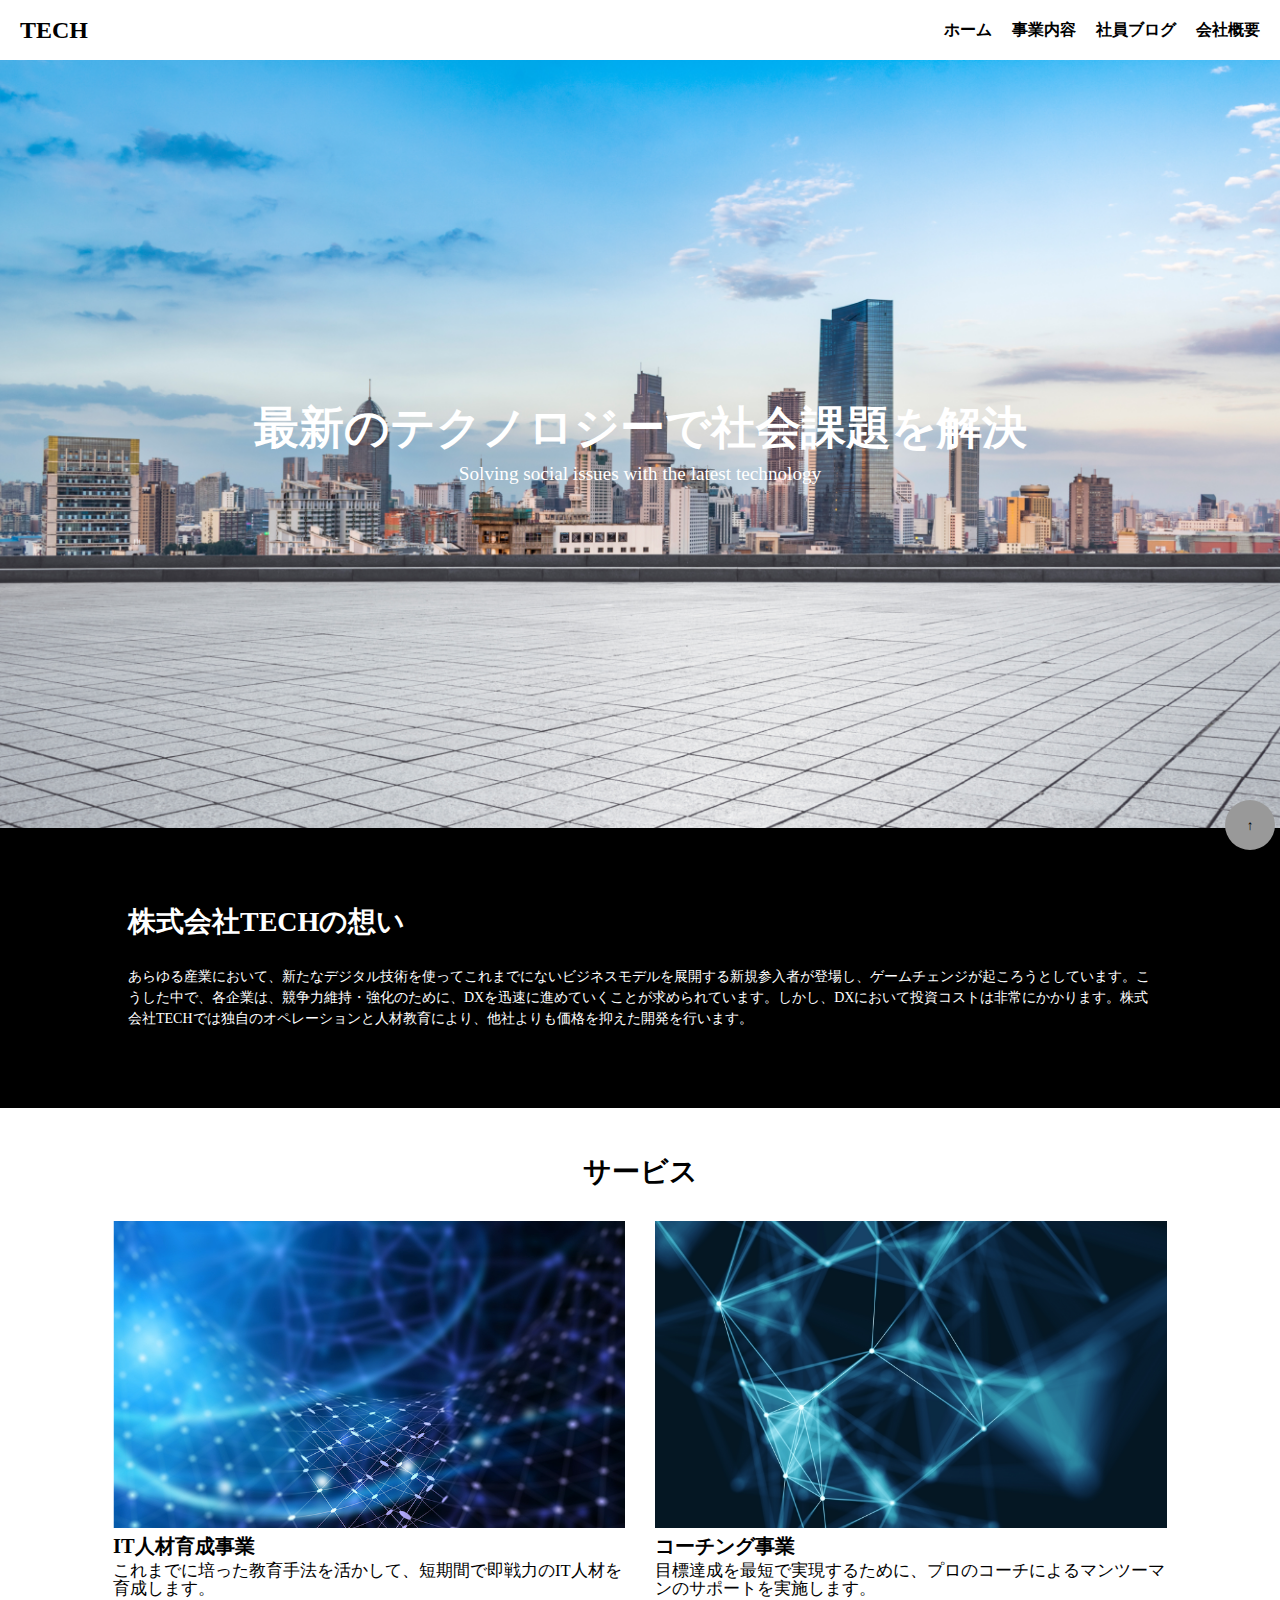
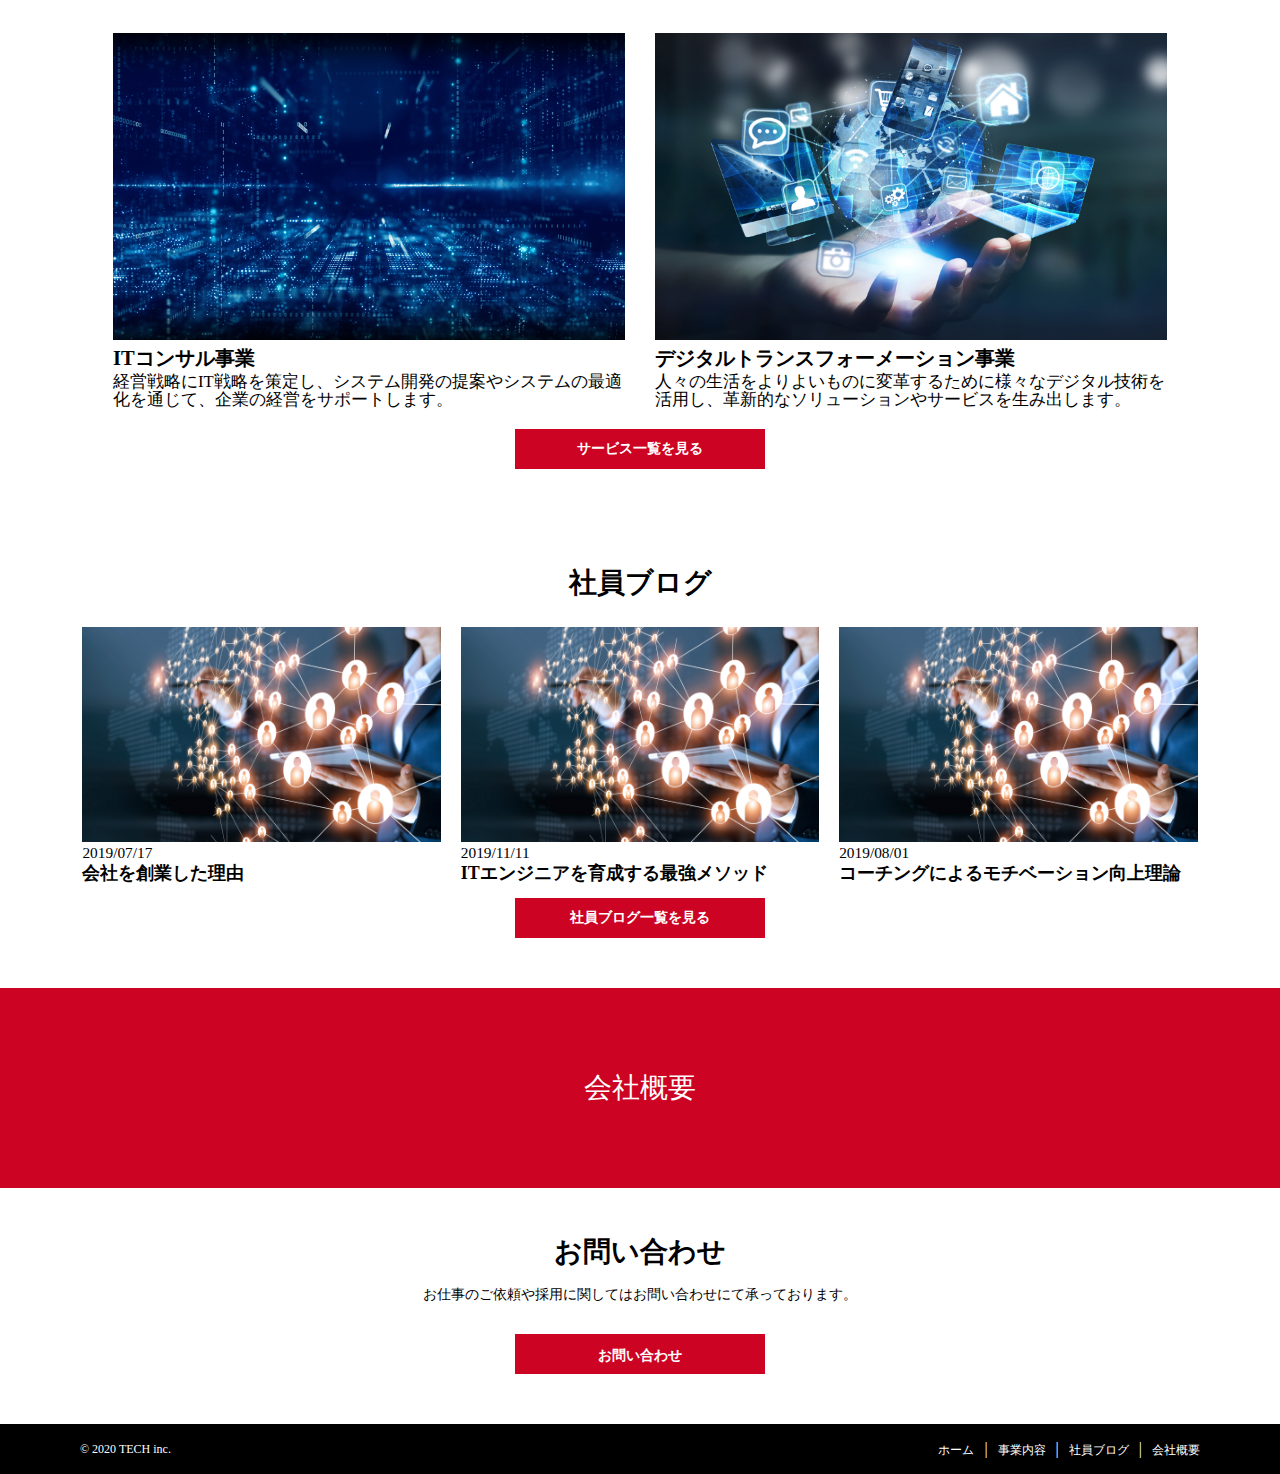
==== 20221115mizutani/index.html @ b6879534 "first commit" ====
<!DOCTYPE html>
<html lang="ja">
    <head>
        <meta charset="UTF-8" />
        <meta http-equiv="X-UA-Compatible" content="IE=edge" />
        <meta name="viewport" content="width=device-width, initial-scale=1.0" />
        <link rel="stylesheet" href="./css/reset.css" />
        <link rel="stylesheet" href="./css/common.css">
        <link rel="stylesheet" href="./css/style.css" />
        <title>株式会社TECH</title>
    </head>
    <body>
        <header class="header" #id="header">
            <p class="header-logo">TECH</p>
            <nav class="header-nav">
                <ul class="header-nav__list">
                    <li class="header-nav__item">
                        <a href="#">ホーム</a>
                    </li>
                    <li class="header-nav__item">
                        <a href="./service.html">事業内容</a>
                    </li>
                    <li class="header-nav__item">
                        <a href="./blog.html">社員ブログ</a>
                    </li>
                    <li class="header-nav__item">
                        <a href="./company.html">会社概要</a>
                    </li>
                </ul>
            </nav>
            <div class="drawer-nav" id="drawer-nav">
                <ul class="drawer-nav__list">
                    <li class="drawer-nav__item">
                        <a href="#">ホーム</a>
                    </li>
                    <li class="drawer-nav__item">
                        <a href="./service.html">事業内容</a>
                    </li>
                    <li class="drawer-nav__item">
                        <a href="./blog.html">社員ブログ</a>
                    </li>
                    <li class="drawer-nav__item">
                        <a href="./company.html">会社概要</a>
                    </li>
                </ul>
            </div>
            <div class="humburger-menu" id="humburger-menu">
                <span class="menu__line menu__line--top"></span>
                <span class="menu__line menu__line--middle"></span>
                <span class="menu__line menu__line--bottom"></span>
            </div>
        </header>

        <main class="main">
            <div class="firstview">
                <div class="copy">
                    <h1 class="copy-title">
                        最新のテクノロジーで社会課題を解決
                    </h1>
                    <p class="copy-text">
                        Solving social issues with the latest technology
                    </p>
                </div>
            </div>

            <div class="vision">
                <div class="vision__container">
                    <h2 class="vision-title">株式会社TECHの想い</h2>
                    <p class="vision-text">
                        あらゆる産業において、新たなデジタル技術を使ってこれまでにないビジネスモデルを展開する新規参入者が登場し、ゲームチェンジが起ころうとしています。こうした中で、各企業は、競争力維持・強化のために、DXを迅速に進めていくことが求められています。しかし、DXにおいて投資コストは非常にかかります。株式会社TECHでは独自のオペレーションと人材教育により、他社よりも価格を抑えた開発を行います。
                    </p>
                </div>
            </div>

            <div class="service">
                <h2 class="title">サービス</h2>
                <div class="service__container">
                    <div class="service__card">
                        <img
                            src="./img/service1.png"
                            alt=""
                            class="service__img"
                        />
                        <h3>IT人材育成事業</h3>
                        <p>
                            これまでに培った教育手法を活かして、短期間で即戦力のIT人材を育成します。
                        </p>
                    </div>
                    <div class="service__card">
                        <img
                            src="./img/service2.png"
                            alt=""
                            class="service__img"
                        />
                        <h3>コーチング事業</h3>
                        <p>
                            目標達成を最短で実現するために、プロのコーチによるマンツーマンのサポートを実施します。
                        </p>
                    </div>
                    <div class="service__card">
                        <img
                            src="./img/service3.png"
                            alt=""
                            class="service__img"
                        />
                        <h3>ITコンサル事業</h3>
                        <p>
                            経営戦略にIT戦略を策定し、システム開発の提案やシステムの最適化を通じて、企業の経営をサポートします。
                        </p>
                    </div>
                    <div class="service__card">
                        <img
                            src="./img/service4.png"
                            alt=""
                            class="service__img"
                        />
                        <h3>デジタルトランスフォーメーション事業</h3>
                        <p>
                            人々の生活をよりよいものに変革するために様々なデジタル技術を活用し、革新的なソリューションやサービスを生み出します。
                        </p>
                    </div>
                </div>
                <a href="./service.html" class="link">サービス一覧を見る</a>
            </div>

            <div class="blog">
                <h2 class="title">社員ブログ</h2>
                <div class="blog__container">
                    <div class="blog__card">
                        <img src="./img/blog.png" alt="会社を創業した理由" />
                        <p class="blog__date">2019/07/17</p>
                        <h3>会社を創業した理由</h3>
                    </div>
                    <div class="blog__card">
                        <img
                            src="./img/blog.png"
                            alt="ITエンジニアを育成する最強メソッド"
                        />
                        <p class="blog__date">2019/11/11</p>
                        <h3>ITエンジニアを育成する最強メソッド</h3>
                    </div>
                    <div class="blog__card">
                        <img
                            src="./img/blog.png"
                            alt="コーチングによるモチベーション向上理論"
                        />
                        <p class="blog__date">2019/08/01</p>
                        <h3>コーチングによるモチベーション向上理論</h3>
                    </div>
                </div>
                <a href="./blog.html" class="link">社員ブログ一覧を見る</a>
            </div>

            <div class="company">
                <a href="./company.html" class="company__link">会社概要</a>
            </div>

            <div class="contact">
                <h2 class="title">お問い合わせ</h2>
                <p>
                    お仕事のご依頼や採用に関してはお問い合わせにて承っております。
                </p>
                <button class="contact__button" id="openBtn">
                    お問い合わせ
                </button>
            </div>
        </main>
        <div id="modal" class="modal">
            <div class="modal__content">
                <div class="modal__content-inner">
                    <h1 class="contact__title">お問い合わせフォーム</h1>
                    <form action="#" class="contact__form">
                        <div>
                            <p class="contact__name">氏名</p>
                            <input type="text" name="name" id="name" />
                        </div>
                        <div class="form__item">
                            <p class="contact__name">メールアドレス</p>
                            <input type="email" name="email" id="email" />
                        </div>
                        <div class="form__item">
                            <p class="contact__name">お問い合わせ内容</p>
                            <textarea
                                name="content"
                                id="content"
                                cols="30"
                                rows="10"
                            ></textarea>
                        </div>

                        <div class="submit">
                            <input
                                type="submit"
                                class="form__button"
                                value="送信する"
                            />
                            <input
                                type="button"
                                id="closeBtn"
                                class="form__button"
                                value="閉じる"
                            />
                        </div>
                    </form>
                </div>
            </div>
        </div>
        <footer class="footer">
            <small>&copy; 2020 TECH inc.</small>
            <nav class="footer__nav">
                <ul class="footer-nav__list">
                    <li class="footer-nav__item">
                        <a href="#">ホーム</a>
                    </li>
                    <li class="footer-nav__item">|</li>
                    <li class="footer-nav__item">
                        <a href="./service.html">事業内容</a>
                    </li>
                    <li class="footer-nav__item">|</li>
                    <li class="footer-nav__item">
                        <a href="./blog.html">社員ブログ</a>
                    </li>
                    <li class="footer-nav__item">|</li>
                    <li class="footer-nav__item">
                        <a href="./company.html">会社概要</a>
                    </li>
                </ul>
            </nav>
        </footer>
        <button class="scroll-top" id="buttonToTop">↑</button>
    </body>
    <script src="./js/main.js"></script>
</html>
---- 20221115mizutani/css/common.css ----
* {
    text-decoration: none;
}
body {
    padding: 60px 0 0 0;
}

.title {
    text-align: center;
    width: 100%;
    display: inline-block;
    margin: 50px 0 20px 0;
    font-size: 28px;
}
a.link {
    display: inline-block;
    width: 250px;
    height: 40px;
    line-height: 40px;
    font-size: 14px;
    font-weight: bold;
    color: #fff;
    background: #cd0323;
}
.header {
    background-color: #fff;
    box-sizing: border-box;
    width: 100%;
    height: 60px;
    display: flex;
    justify-content: space-between;
    align-items: center;
    position: fixed;
    top: 0;
    left: 0;
    z-index: 1;
    padding: 20px;
}
.header-logo {
    font-size: 24px;
    font-weight: bold;
}
.header-nav {
    display: inline-block;
}
.header-nav__list {
    display: flex;
    font-weight: bold;
    list-style: none;
}
.header-nav__item a {
    color: #000;
}
.header-nav__item:not(:last-child) {
    margin-right: 20px;
}
.drawer-nav{
    display: none;
}
@media screen and (max-width: 768px) {
    .drawer-nav {
        display: block;
        position: absolute;
        height: 100vh;
        width: 100%;
        top: 0;
        left: 100%;
        background: #eee;
        transition: 0.7s;
        text-align: center;
    }
    .drawer-nav__list {
        display: block;
        padding-top: 80px;
        list-style: none;
    }
    .drawer-nav__item {
        list-style-type: none;
        margin-top: 30px;
        height: 80px;
        line-height: 80px;
    }
    .drawer-nav__item a {
        display: inline-block;
        width: 80%;
        font-size: 30px;
        color: #fff;
        background-color: #cd0323;
    }

    .in {
        transform: translateX(-100%);
    }
}

.humburger-menu {
    display: none;
}
@media screen and (max-width: 768px) {
    .header-nav {
        display: none;
    }
    .humburger-menu {
        position: relative;
        display: inline-block;
        width: 36px;
        height: 28px;
        cursor: pointer;
        z-index: 2;
    }
    .menu__line {
        display: inline-block;
        width: 100%;
        height: 4px;
        background-color: #000;
        position: absolute;
        transition: 0.5s;
    }
    .menu__line--top {
        top: 0;
    }
    .menu__line--middle {
        top: 12px;
    }
    .menu__line--bottom {
        bottom: 0;
    }
    .humburger-menu.open span:nth-of-type(1) {
        top: 12px;
        transform: rotate(45deg);
    }
    .humburger-menu.open span:nth-of-type(2) {
        opacity: 0;
    }
    .humburger-menu.open span:nth-of-type(3) {
        top: 12px;
        transform: rotate(-45deg);
    }
}

.contact {
    text-align: center;
}
.contact p {
    font-size: 14px;
    line-height: 18px;
    margin-bottom: 30px;
    padding: 0 30px;
}
.contact__button {
    display: inline-block;
    width: 250px;
    height: 40px;
    line-height: 40px;
    font-size: 14px;
    font-weight: bold;
    color: #fff;
    background: #cd0323;
    cursor: pointer;
    border: none;
}

.modal {
    display: none;
    position: fixed;
    left: 0%;
    top: 0%;
    height: 100vh;
    width: 100vw;
    background-color: rgba(0, 0, 0, 0.5);
    z-index: 3;
}
.modal__content {
    display: flex;
    justify-content: center;
    align-items: center;
    height: 100%;
}
.modal__content-inner {
    box-sizing: border-box;
    background-color: white;
    width: 80vw;
    height: 600px;
    padding: 50px 20px;
}
.contact__title {
    font-size: 25px;
    margin-bottom: 30px;
}
.contact__name {
    font-size: 20px;
    margin-bottom: 5px;
}
.form__item {
    padding: 10px 0;
}
.form__button {
    width: 100px;
    height: 40px;
    line-height: 40px;
    font-size: 14px;
    font-weight: bold;
    color: #fff;
    background: #cd0323;
    border: none;
    margin-right: 20px;
    cursor: pointer;
}

.footer {
    background-color: #000;
    box-sizing: border-box;
    width: 100%;
    height: 50px;
    display: flex;
    justify-content: space-between;
    align-items: center;
    padding: 20px 80px;
    margin-top: 50px;
}
.footer small {
    color: #fff;
    font-size: 12px;
}
.footer-nav__list {
    display: flex;
    list-style: none;
}
.footer-nav__item {
    color: #fff;
}
.footer-nav__item a {
    color: #fff;
    font-size: 12px;
}

.footer-nav__item:not(:last-child) {
    margin-right: 10px;
}
@media screen and (max-width: 768px) {
    .footer {
        height: 100px;
        display: block;
        text-align: center;
        padding: 20px 0;
    }
    .footer small {
        display: block;
        margin-bottom: 20px;
    }
    .footer__nav {
        display: inline-block;
        padding: 0 auto;
    }
    .footer-nav__item,
    .footer-nav__item a {
        font-size: 12px;
    }
}
.scroll-top {
    width: 50px;
    height: 50px;
    position: fixed;
    right: 5px;
    bottom: 50px;
    border: none;
    background-color: #999;
    border-radius: 50%;
    cursor: pointer;
}
---- 20221115mizutani/css/style.css ----
.firstview {
    position: relative;
    width: 100%;
    height: 60vw;
    background: url("../img/mv.png") center/cover no-repeat;
}
.banner{
    position: relative;
    width: 100%;
    height: 16vw;
    background: url("../img/mv.png") center/cover no-repeat;
}
.copy {
    position: absolute;
    text-align: center;
    width: 100%;
    top: 50%;
    left: 50%;
    transform: translate(-50%, -50%);
}
.copy-title {
    color: #fff;
    font-size: 3.5vw;
}
.copy-text {
    color: #fff;
    font-size: 1.5vw;
    margin-top: 1vw;
}
@media screen and (max-width: 768px) {
    .copy-title {
        font-size: 5vw;
    }
    .copy-text {
        font-size: 2.5vw;
    }
}
.vision {
    position: relative;
    height: 280px;
    background: #000;
}
.vision__container {
    position: absolute;
    width: 80%;
    top: 50%;
    left: 50%;
    transform: translate(-50%, -50%);
}
.vision-title {
    color: #fff;
    font-size: 28px;
    margin-bottom: 30px;
}
.vision-text {
    color: #fff;
    font-size: 14px;
    line-height: 1.5em;
}
.service {
    width: 100%;
    text-align: center;
    margin-bottom: 50px;
}

.service__container {
    box-sizing: border-box;
    display: flex;
    justify-content: center;
    flex-wrap: wrap;
}
.service__card {
    text-align: left;
    display: inline-block;
    width: 40%;
    padding: 5px;
    margin: 10px;
}
.service__card h3 {
    margin: 5px 0;
    font-size: 1.6vw;
    font-weight: bold;
}
.service__card p {
    font-size: 1.3vw;
    margin-bottom: 5px;
    line-height: 18px;
}
.service__img {
    width: 100%;
}
@media screen and (max-width: 768px) {
    .service__card {
        width: 80%;
    }
}
.blog {
    text-align: center;
    margin-bottom: 50px;
}
.blog__container {
    box-sizing: border-box;
    display: flex;
    justify-content: center;
    flex-wrap: wrap;
}
.blog__card {
    text-align: left;
    display: inline-block;
    width: 28%;
    padding: 5px;
    margin: 5px;
}
.blog__container img {
    width: 100%;
}
.blog__card h3 {
    margin: 5px 0;
    font-size: 1.4vw;
    font-weight: bold;
}
.blog__card p {
    font-size: 1.2vw;
    margin-bottom: 5px;
    line-height: 15px;
}
@media screen and (max-width: 768px) {
    .blog__card {
        width: 80%;
    }
}
.company {
    text-align: center;
    width: 100%;
    height: 200px;
    background: #cd0323;
}
.company__link {
    display: block;
    color: #fff;
    font-size: 28px;
    line-height: 200px;
}
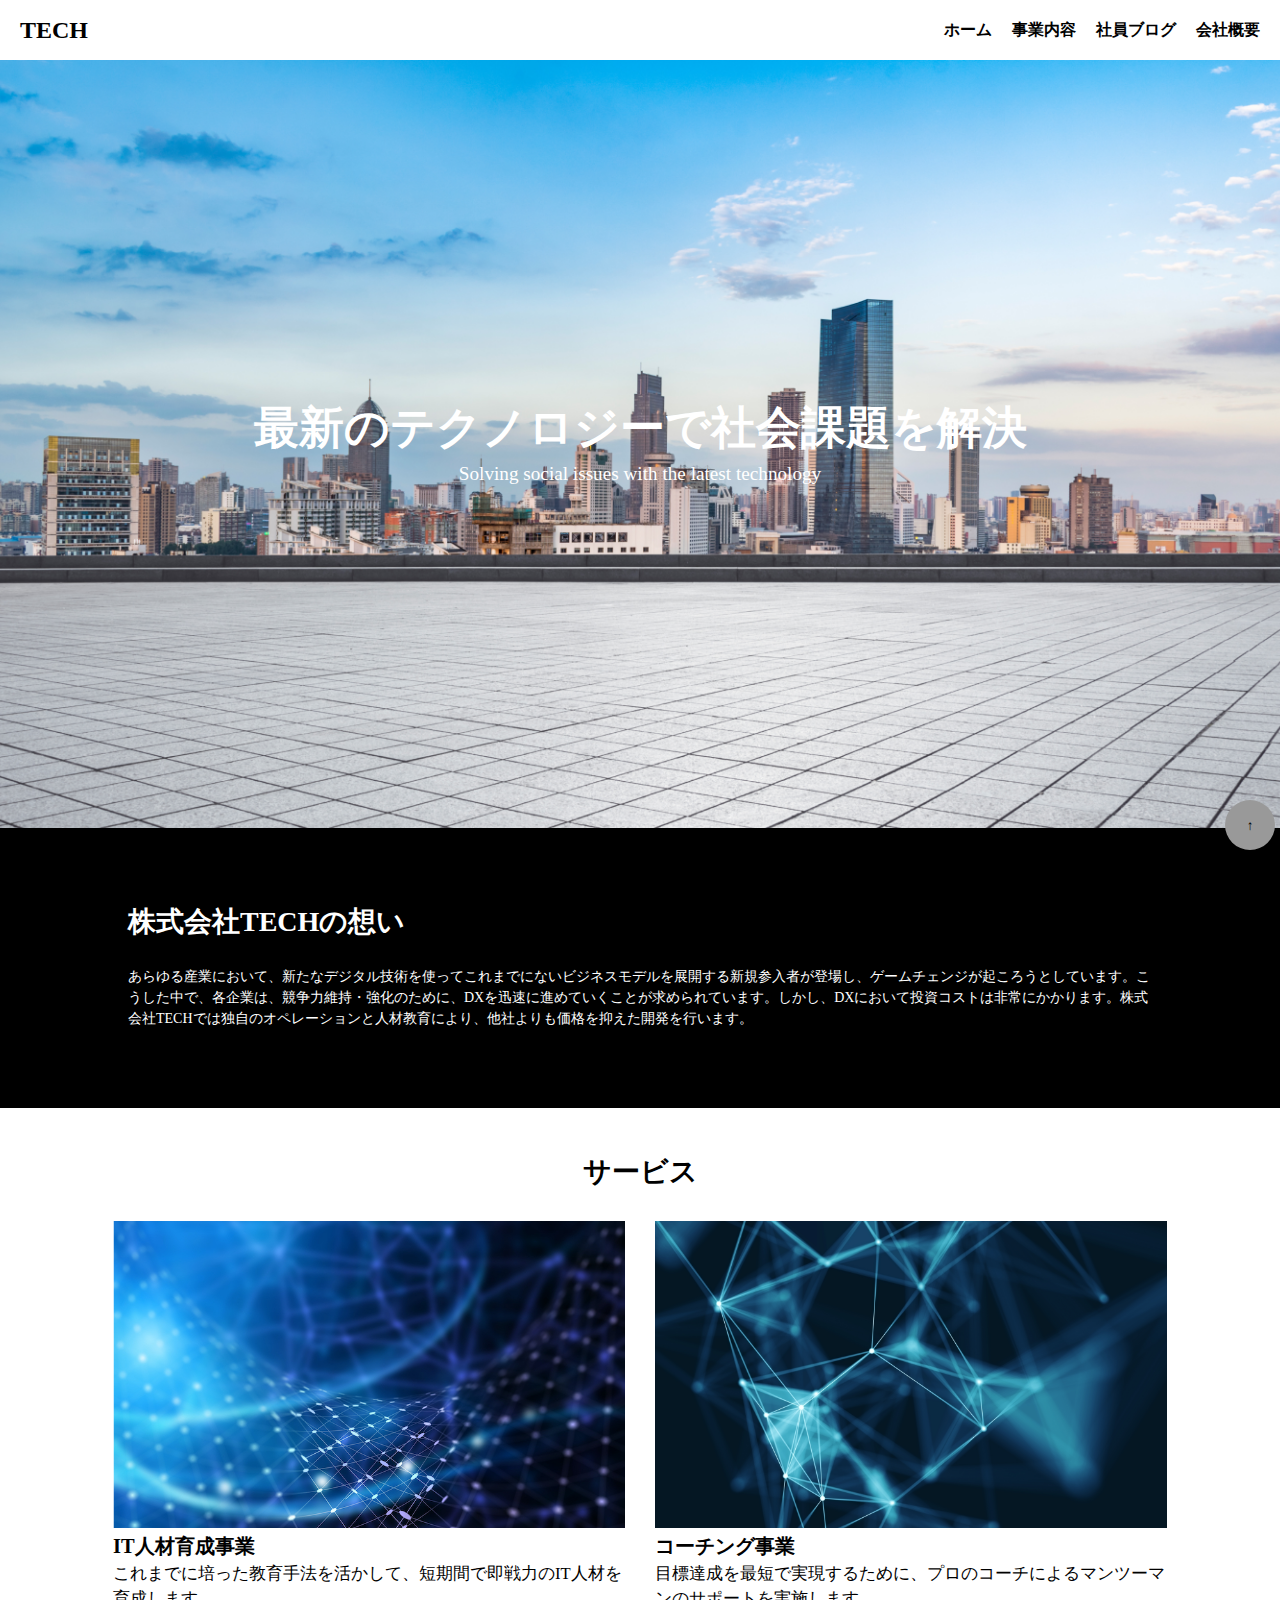
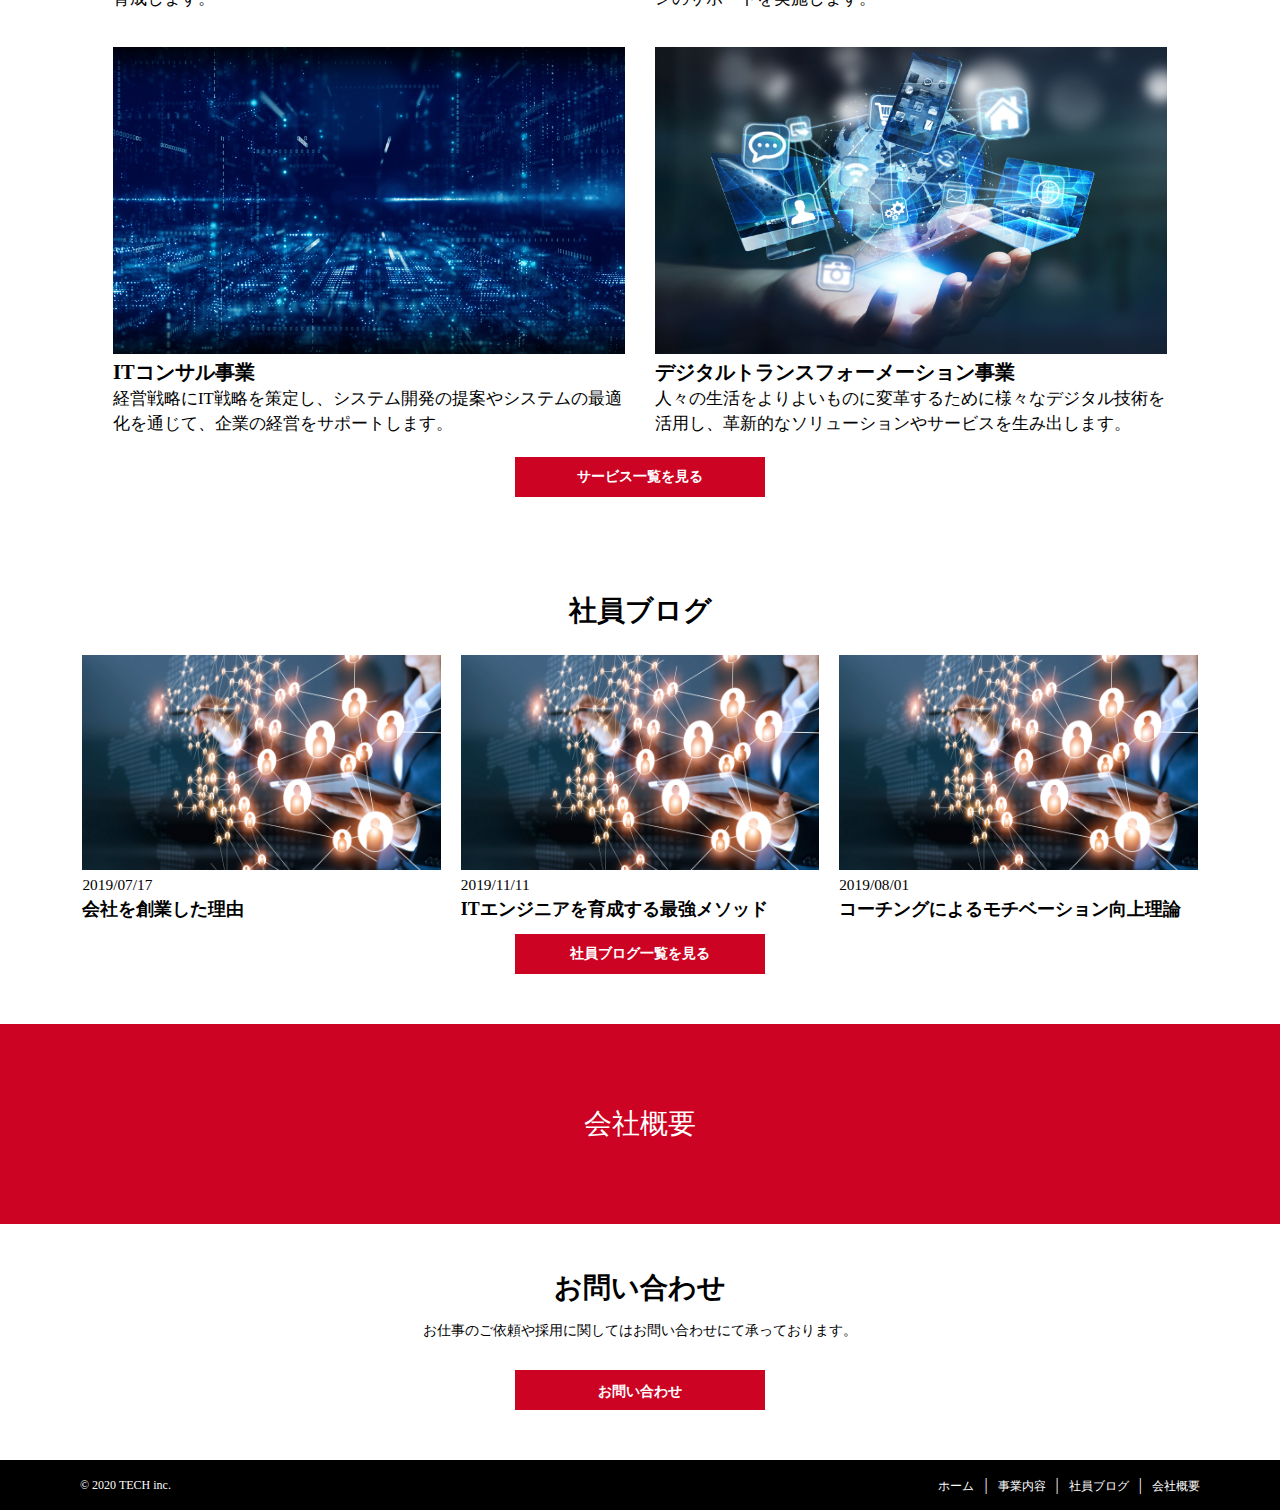
==== commit 4ea102c9: "contact form fixed" ====
--- a/20221115mizutani/index.html
+++ b/20221115mizutani/index.html
@@ -5,7 +5,7 @@
         <meta http-equiv="X-UA-Compatible" content="IE=edge" />
         <meta name="viewport" content="width=device-width, initial-scale=1.0" />
         <link rel="stylesheet" href="./css/reset.css" />
-        <link rel="stylesheet" href="./css/common.css">
+        <link rel="stylesheet" href="./css/common.css" />
         <link rel="stylesheet" href="./css/style.css" />
         <title>株式会社TECH</title>
     </head>
@@ -168,8 +168,8 @@
         <div id="modal" class="modal">
             <div class="modal__content">
                 <div class="modal__content-inner">
-                    <h1 class="contact__title">お問い合わせフォーム</h1>
                     <form action="#" class="contact__form">
+                        <h1 class="contact__title">お問い合わせフォーム</h1>
                         <div>
                             <p class="contact__name">氏名</p>
                             <input type="text" name="name" id="name" />
--- a/20221115mizutani/css/common.css
+++ b/20221115mizutani/css/common.css
@@ -177,14 +177,22 @@
     height: 100%;
 }
 .modal__content-inner {
+    position: relative;
+    justify-content: center;
     box-sizing: border-box;
     background-color: white;
-    width: 80vw;
+    width: 400px;
     height: 600px;
-    padding: 50px 20px;
+}
+.contact__form{
+    position: absolute;
+    top:50%;
+    left:50%;
+    transform: translate(-50%,-50%);
+
 }
 .contact__title {
-    font-size: 25px;
+    font-size: 20px;
     margin-bottom: 30px;
 }
 .contact__name {
@@ -206,7 +214,10 @@
     margin-right: 20px;
     cursor: pointer;
 }
-
+.submit{
+    display: flex;
+    margin-top: 20px;
+}
 .footer {
     background-color: #000;
     box-sizing: border-box;
--- a/20221115mizutani/css/style.css
+++ b/20221115mizutani/css/style.css
@@ -84,7 +84,7 @@
 .service__card p {
     font-size: 1.3vw;
     margin-bottom: 5px;
-    line-height: 18px;
+    line-height: 1.5em;
 }
 .service__img {
     width: 100%;
@@ -122,7 +122,7 @@
 .blog__card p {
     font-size: 1.2vw;
     margin-bottom: 5px;
-    line-height: 15px;
+    line-height: 1.5em;
 }
 @media screen and (max-width: 768px) {
     .blog__card {
